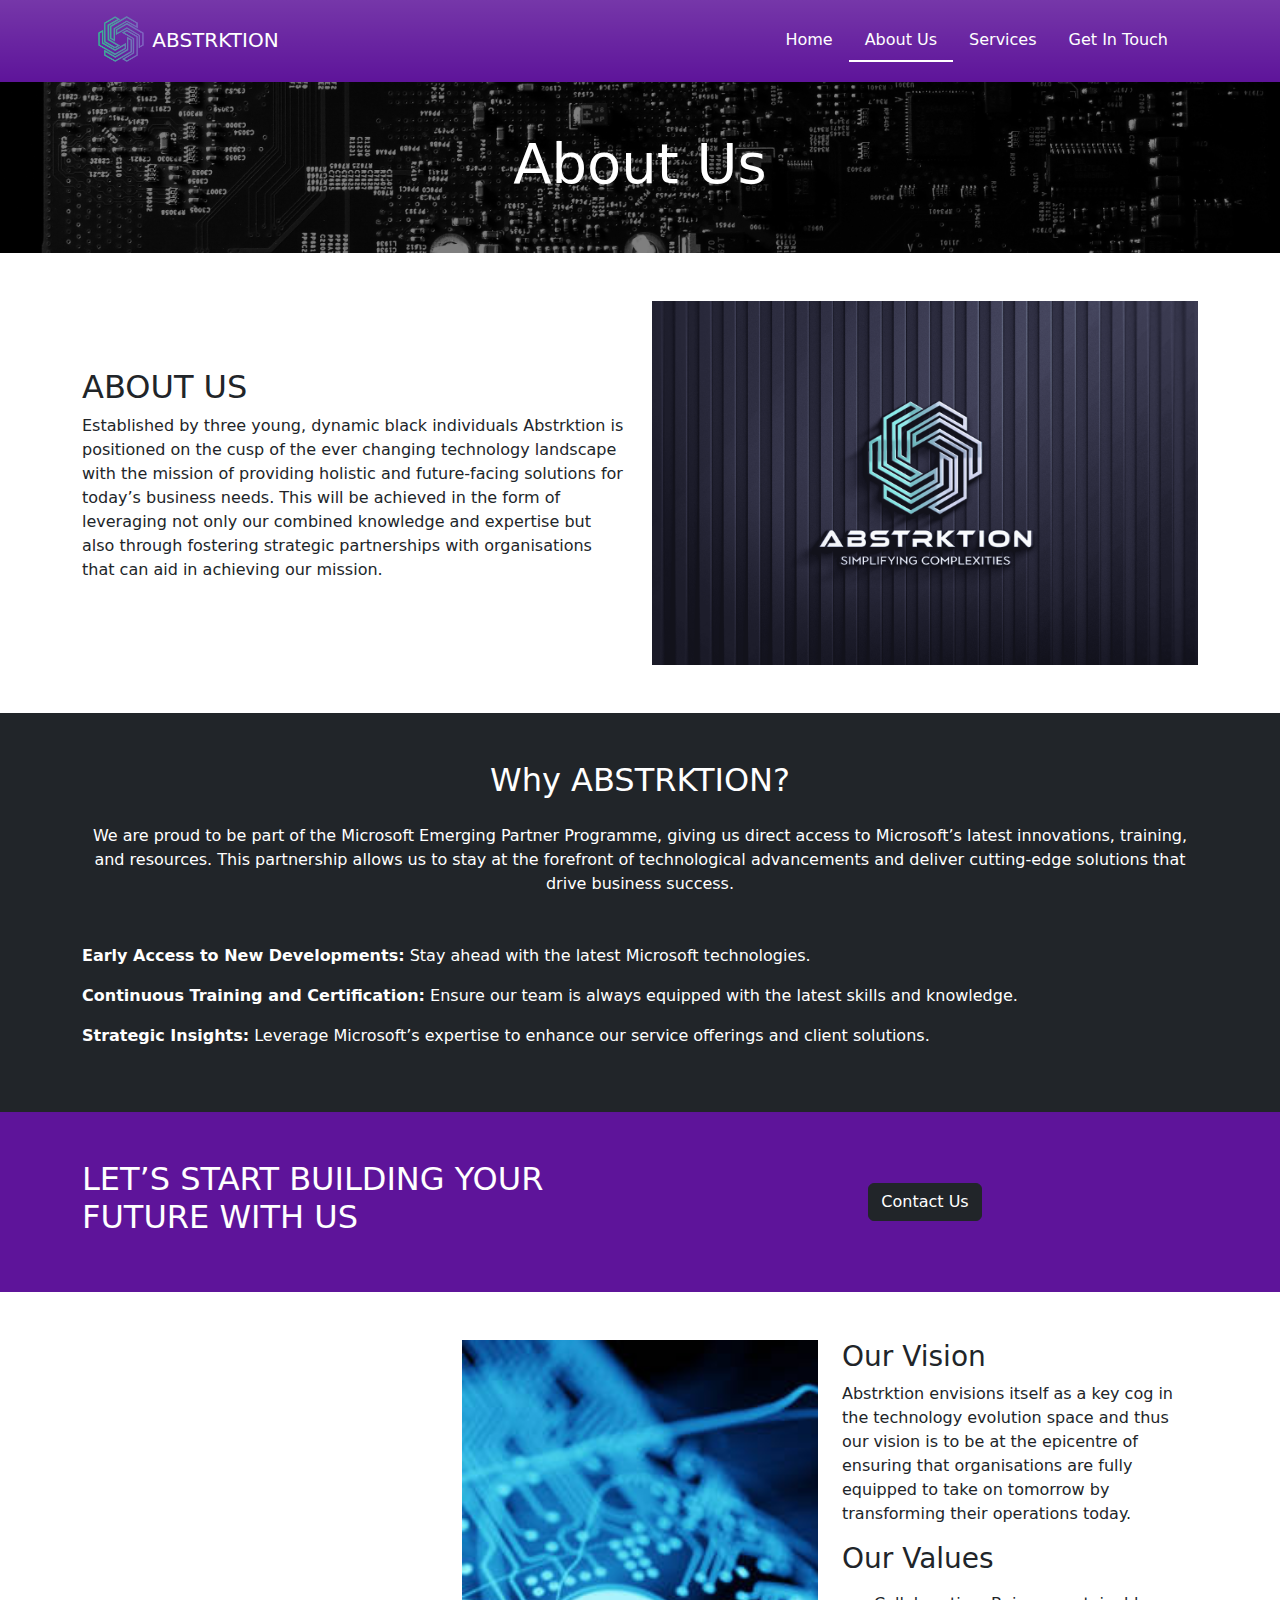
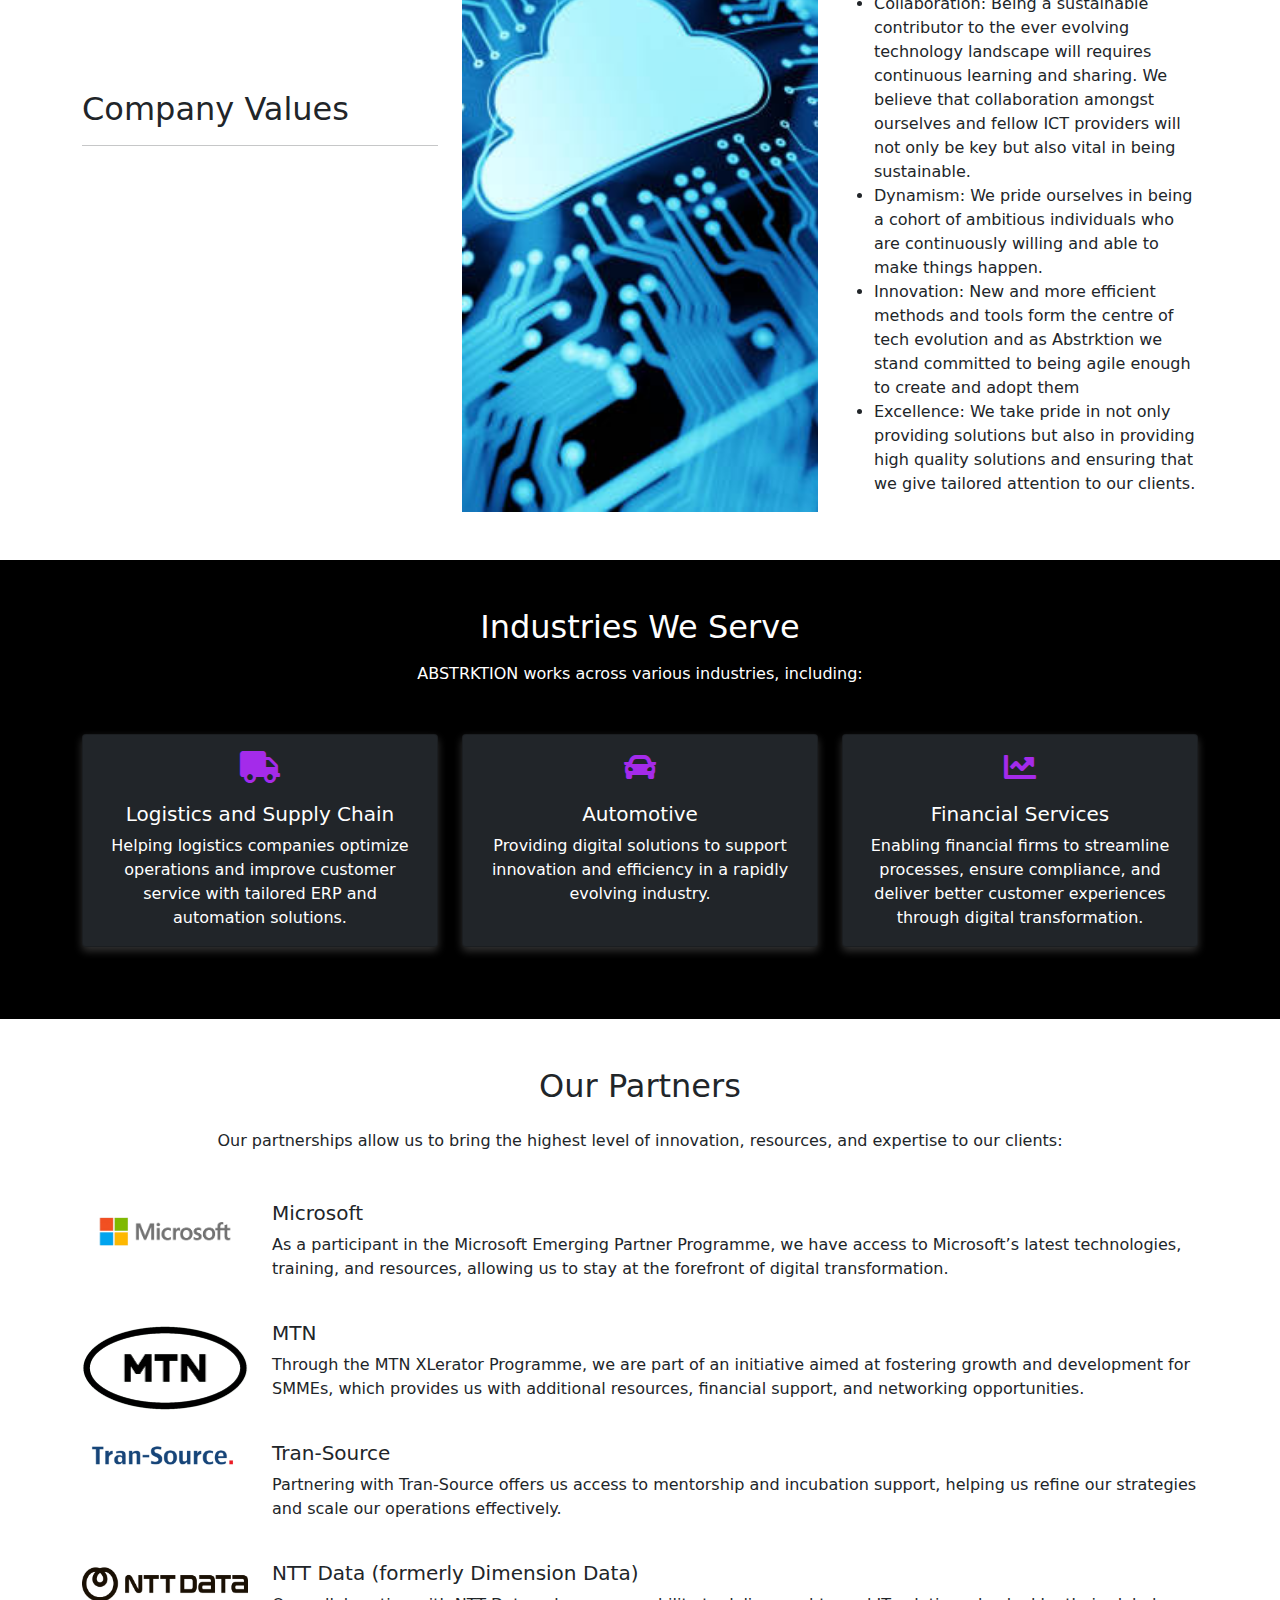
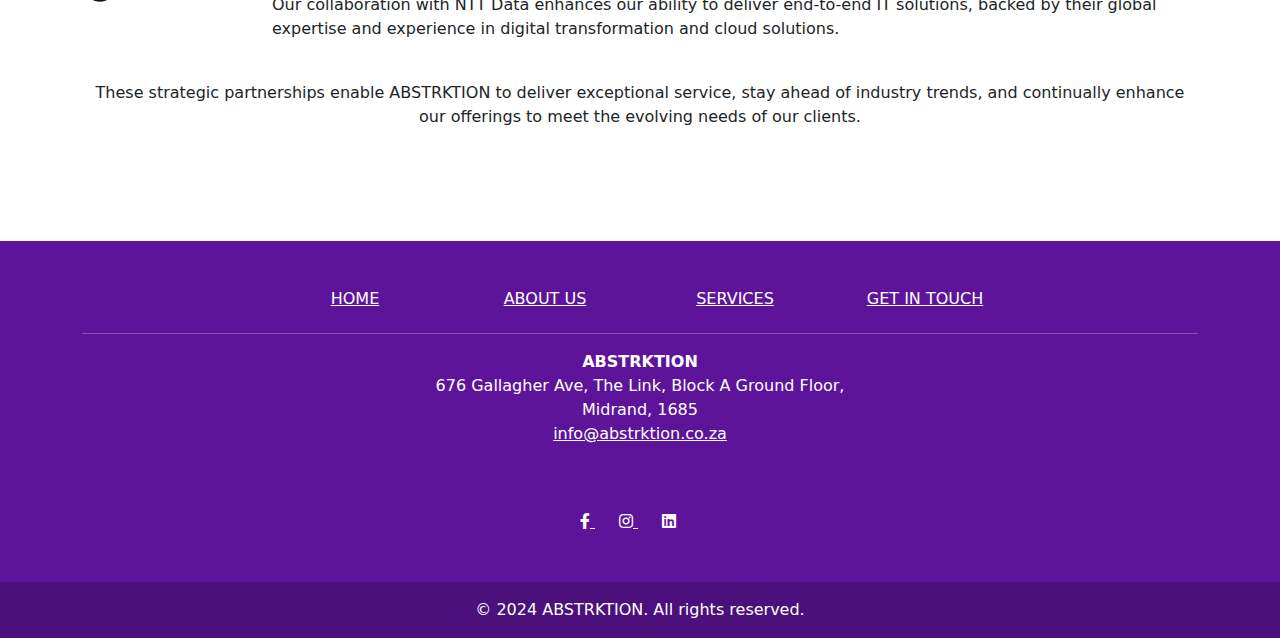
==== about.html @ c09f7421 "Initial push" ====
<!DOCTYPE html>
<html lang="en">
<head>
    <meta charset="UTF-8">
    <meta name="viewport" content="width=device-width, initial-scale=1.0">
    <title>About Us - Abstrktion</title>
    <link href="https://cdn.jsdelivr.net/npm/bootstrap@5.3.3/dist/css/bootstrap.min.css" rel="stylesheet" integrity="sha384-QWTKZyjpPEjISv5WaRU9OFeRpok6YctnYmDr5pNlyT2bRjXh0JMhjY6hW+ALEwIH" crossorigin="anonymous">
    <link rel="stylesheet" href="https://cdnjs.cloudflare.com/ajax/libs/font-awesome/5.15.4/css/all.min.css">
    <style>
        .nav-link.active {
            border-bottom: 2px solid white;
        }
      
    </style>
</head>
<body>
    <nav class="navbar navbar-expand-lg px-lg-5 text-white bg-gradient" style="background-color: #5e149a; color: white;">
        <a class="navbar-brand px-lg-5 text-white" href="index.html" style="padding: 0.5rem 1rem;">
            <img src="images/cropped-ABSTRKTION-1-192x192.png" alt="Logo" style="height: 50px;">
            ABSTRKTION
        </a>
        <button class="navbar-toggler text-white" type="button" data-toggle="collapse" data-target="#navbarNav" aria-controls="navbarNav" aria-expanded="false" aria-label="Toggle navigation">
            <span class="navbar-toggler-icon"></span>
        </button>
        <div class="collapse navbar-collapse px-lg-5" id="navbarNav">
            <ul class="navbar-nav justify-content-center ml-auto" style="margin-left: auto;">
                <li class="nav-item">
                    <a class="nav-link link-secondary text-white" href="index.html" style="padding: 0.5rem 1rem;">Home</a>
                </li>
                <li class="nav-item">
                    <a class="nav-link active link-dark text-white" href="about.html" style="padding: 0.5rem 1rem;">About Us</a>
                </li>
                <li class="nav-item">
                    <a class="nav-link link-dark text-white" href="services.html" style="padding: 0.5rem 1rem;">Services</a>
                </li>
                <li class="nav-item">
                    <a class="nav-link link-dark text-white" href="contact.html" style="padding: 0.5rem 1rem;">Get In Touch</a>
                </li>
            </ul>
        </div>
    </nav>
    <!-- <nav class="navbar navbar-expand-lg px-5" style="background: rgb(255,255,255); background: linear-gradient(180deg, rgba(255,255,255,1) 0%, rgba(94,20,154,0.8855917366946778) 92%);">
        <a class="navbar-brand" href="index.html" style="padding: 0.5rem 1rem;">
            <img src="images/ABSTRKTION-5.png" alt="Logo" style="height: 30px;">
            Abstrktion
        </a>
        <button class="navbar-toggler" type="button" data-toggle="collapse" data-target="#navbarNav" aria-controls="navbarNav" aria-expanded="false" aria-label="Toggle navigation">
            <span class="navbar-toggler-icon"></span>
        </button>
        <div class="collapse navbar-collapse" id="navbarNav">
            <ul class="navbar-nav ml-auto">
                <li class="nav-item">
                    <a class="nav-link" href="index.html" style="padding: 0.5rem 1rem;">Home</a>
                </li>
                <li class="nav-item">
                    <a class="nav-link" href="about.html" style="padding: 0.5rem 1rem;">About Us</a>
                </li>
                <li class="nav-item">
                    <a class="nav-link" href="services.html" style="padding: 0.5rem 1rem;">Services</a>
                </li>
                <li class="nav-item">
                    <a class="nav-link" href="contact.html" style="padding: 0.5rem 1rem;">Get In Touch</a>
                </li>
            </ul>
        </div>
    </nav>-->
    <!--<nav class="navbar navbar-expand-lg" style="background: rgb(255,255,255); background: linear-gradient(180deg, rgba(255,255,255,1) 0%, rgba(94,20,154,0.8855917366946778) 92%);">
        <a class="navbar-brand" href="index.html" style="padding: 0.5rem 1rem;">
            <img src="images/cropped-ABSTRKTION-1-180x180.png" alt="Logo" style="height: 30px;">
            Abstrktion
        </a>
        <button class="navbar-toggler" type="button" data-toggle="collapse" data-target="#navbarNav" aria-controls="navbarNav" aria-expanded="false" aria-label="Toggle navigation">
            <span class="navbar-toggler-icon"></span>
        </button>
        <div class="collapse navbar-collapse" id="navbarNav">
            <ul class="navbar-nav ml-auto" style="margin-left: auto;">
                <li class="nav-item">
                    <a class="nav-link" href="index.html" style="padding: 0.5rem 1rem;">Home</a>
                </li>
                <li class="nav-item">
                    <a class="nav-link" href="about.html" style="padding: 0.5rem 1rem;">About Us</a>
                </li>
                <li class="nav-item">
                    <a class="nav-link" href="services.html" style="padding: 0.5rem 1rem;">Services</a>
                </li>
                <li class="nav-item">
                    <a class="nav-link" href="contact.html" style="padding: 0.5rem 1rem;">Get In Touch</a>
                </li>
            </ul>
        </div>
    </nav>
-->
    <section class="position-relative py-5 text-white" style="background: url('images/pexels-padrinan-3520692.jpg') no-repeat center center; background-size: cover;">
        <div class="position-absolute top-0 start-0 w-100 h-100" style="background-color: rgba(0, 0, 0, 0.5);"></div>
        <div class="container position-relative text-center">
            <h1 class="display-4">About Us</h1>
            <!--<a href="contact.html" class="btn btn-primary mt-3">Get in Touch</a>-->
        </div>
    </section>

    

    <section class="py-5">
        <div class="container">
            <div class="row align-items-center">
                <div class="col-md-6 mb-4 mb-md-0">
                    <h2>ABOUT US</h2>
                    <p>Established by three young, dynamic black individuals Abstrktion is positioned on the cusp of the ever changing technology landscape with the mission of providing holistic and future-facing solutions for today’s business needs. This will be achieved in the form of leveraging not only our combined knowledge and expertise but also through fostering strategic partnerships with organisations that can aid in achieving our mission.</p>
                </div>
                <div class="col-md-6 text-center">
                    <img src="images/ABSTRKTION-3.png" alt="About Us" class="img-fluid">
                </div>
            </div>
        </div>
    </section>
    <section class="bg-dark text-white py-5">
        <div class="container">
            <h2 class="text-center mb-4">Why ABSTRKTION?</h2>
            <p class="text-center mb-5">We are proud to be part of the Microsoft Emerging Partner Programme, giving us direct access to Microsoft’s latest innovations, training, and resources. This partnership allows us to stay at the forefront of technological advancements and deliver cutting-edge solutions that drive business success.</p>
            <ul class="list-unstyled">
                <li class="mb-3"><strong>Early Access to New Developments:</strong> Stay ahead with the latest Microsoft technologies.</li>
                <li class="mb-3"><strong>Continuous Training and Certification:</strong> Ensure our team is always equipped with the latest skills and knowledge.</li>
                <li class="mb-3"><strong>Strategic Insights:</strong> Leverage Microsoft’s expertise to enhance our service offerings and client solutions.</li>
            </ul>
        </div>
    </section>
    <section class="py-5 text-white" style="background-color: #5e149a;">
        <div class="container">
            <div class="row align-items-center">
                <div class="col-md-6 mb-4 mb-md-0">
                    <h2>LET’S START BUILDING YOUR FUTURE WITH US</h2>
                </div>
                <div class="col-md-6 text-center text-md-left">
                    <a href="contact.html" class="btn btn-dark">Contact Us</a>
                </div>
            </div>
        </div>
    </section>
    <section class="py-5">
        <div class="container">
            <div class="row">
                <div class="col-md-4 mb-4 mb-md-0 align-content-center">
                    <h2>Company Values</h2>
                    <hr class="bg-dark">
                </div>
                <div class="col-md-4 mb-4 mb-md-0">
                    <img src="images/istockphoto-966932508-612x612-2.jpg" alt="Our Vision" class="img-fluid h-100" style="object-fit: cover;">
                </div>
                <div class="col-md-4">
                    <h3>Our Vision</h3>
                    <p>Abstrktion envisions itself as a key cog in the technology evolution space and thus our vision is to be at the epicentre of ensuring that organisations are fully equipped to take on tomorrow by transforming their operations today.</p>
                    <h3>Our Values</h3>
                    <p>
                        <ul>
                            <li>Collaboration: Being a sustainable contributor to the ever evolving technology landscape will requires continuous learning and sharing. We believe that collaboration amongst ourselves and fellow ICT providers will not only be key but also vital in being sustainable.</li>
                            <li>Dynamism: We pride ourselves in being a cohort of ambitious individuals who are continuously willing and able to make things happen.</li>
                            <li>Innovation: New and more efficient methods and tools form the centre of tech evolution and as Abstrktion we stand committed to being agile enough to create and adopt them</li>
                            <li>Excellence: We take pride in not only providing solutions but also in providing high quality solutions and ensuring that we give tailored attention to our clients.</li>
                        </ul>
                    </p>
                </div>
            </div>
        </div>
    </section>
    <section class="text-white py-5" style="background-color: #000; color: #fff; padding-top: 3rem; padding-bottom: 3rem;">
        <div class="container text-center">
            <h2 class="mb-3">Industries We Serve</h2>
            <p class="mb-5">ABSTRKTION works across various industries, including:</p>
            <div class="row">
                <div class="col-md-4 mb-4 d-flex">
                    <div class="card bg-dark text-white card-hover" style="background-color: #343a40; color: #fff; border-radius: .25rem; box-shadow: 0 4px 8px rgba(255, 255, 255, 0.2);">
                        <div class="card-body text-center">
                            <i class="fas fa-truck" style="font-size: 2rem; color: #a42bea;"></i>
                            <h5 class="card-title mt-3">Logistics and Supply Chain</h5>
                            <p class="card-text">Helping logistics companies optimize operations and improve customer service with tailored ERP and automation solutions.</p>
                        </div>
                    </div>
                </div>
                <div class="col-md-4 mb-4 d-flex">
                    <div class="card bg-dark text-white card-hover" style="background-color: #343a40; color: #fff; border-radius: .25rem; box-shadow: 0 4px 8px rgba(255, 255, 255, 0.2);">
                        <div class="card-body text-center">
                            <i class="fas fa-car" style="font-size: 2rem; color: #a42bea;"></i>
                            <h5 class="card-title mt-3">Automotive</h5>
                            <p class="card-text">Providing digital solutions to support innovation and efficiency in a rapidly evolving industry.</p>
                        </div>
                    </div>
                </div>
                <div class="col-md-4 mb-4 d-flex">
                    <div class="card bg-dark text-white card-hover" style="background-color: #343a40; color: #fff; border-radius: .25rem; box-shadow: 0 4px 8px rgba(255, 255, 255, 0.2);">
                        <div class="card-body text-center">
                            <i class="fas fa-chart-line" style="font-size: 2rem; color: #a42bea;"></i>
                            <h5 class="card-title mt-3">Financial Services</h5>
                            <p class="card-text">Enabling financial firms to streamline processes, ensure compliance, and deliver better customer experiences through digital transformation.</p>
                        </div>
                    </div>
                </div>
            </div>
        </div>
    </section>
    <section class="py-5" style="background-color: #fff;">
        <div class="container">
            <h2 class="text-center mb-4">Our Partners</h2>
            <p class="text-center mb-5">Our partnerships allow us to bring the highest level of innovation, resources, and expertise to our clients:</p>
            <div class="row mb-4">
                <div class="col-md-2 text-center">
                    <img src="images/8867.Microsoft_5F00_Logo_2D00_for_2D00_screen-1024x376-removebg-preview.png" alt="Microsoft" class="img-fluid">
                </div>
                <div class="col-md-10">
                    <h5>Microsoft</h5>
                    <p>As a participant in the Microsoft Emerging Partner Programme, we have access to Microsoft’s latest technologies, training, and resources, allowing us to stay at the forefront of digital transformation.</p>
                </div>
            </div>
            <div class="row mb-4">
                <div class="col-md-2 text-center">
                    <img src="images/MTN-Logo-removebg-preview.png" alt="MTN" class="img-fluid">
                </div>
                <div class="col-md-10">
                    <h5>MTN</h5>
                    <p>Through the MTN XLerator Programme, we are part of an initiative aimed at fostering growth and development for SMMEs, which provides us with additional resources, financial support, and networking opportunities.</p>
                </div>
            </div>
            <div class="row mb-4">
                <div class="col-md-2 text-center">
                    <img src="images/Tran-Source-Logo-e1725597347786-1024x171-removebg-preview.png" alt="Tran-Source" class="img-fluid">
                </div>
                <div class="col-md-10">
                    <h5>Tran-Source</h5>
                    <p>Partnering with Tran-Source offers us access to mentorship and incubation support, helping us refine our strategies and scale our operations effectively.</p>
                </div>
            </div>
            <div class="row mb-4">
                <div class="col-md-2 text-center">
                    <img src="images/15.-NTT-DATA-1024x289.png" alt="NTT Data" class="img-fluid">
                </div>
                <div class="col-md-10">
                    <h5>NTT Data (formerly Dimension Data)</h5>
                    <p>Our collaboration with NTT Data enhances our ability to deliver end-to-end IT solutions, backed by their global expertise and experience in digital transformation and cloud solutions.</p>
                </div>
            </div>
            <p class="text-center">These strategic partnerships enable ABSTRKTION to deliver exceptional service, stay ahead of industry trends, and continually enhance our offerings to meet the evolving needs of our clients.</p>
        </div>
    </section>

        <footer class="text-center text-white" style="background-color: #5e149a;">
          <div class="container">
            <section class="mt-5">
              <div class="row text-center d-flex justify-content-center pt-5">
                <div class="col-md-2">
                  <h6 class="text-uppercase font-weight-bold">
                    <a href="index.html" class="text-white">Home</a>
                  </h6>
                </div>
                <div class="col-md-2">
                  <h6 class="text-uppercase font-weight-bold">
                    <a href="about.html" class="text-white">About Us</a>
                  </h6>
                </div>
                <div class="col-md-2">
                  <h6 class="text-uppercase font-weight-bold">
                    <a href="services.html" class="text-white">Services</a>
                  </h6>
                </div>
                <div class="col-md-2">
                  <h6 class="text-uppercase font-weight-bold">
                    <a href="contact.html" class="text-white">Get In Touch</a>
                  </h6>
                </div>
              </div>
            </section>
      
            <hr class="my-3 text-white" />
      
            <section class="mb-5">
              <div class="row d-flex justify-content-center">
                <div class="col-lg-8">
                  <address>
                    <strong>ABSTRKTION</strong><br>
                    676 Gallagher Ave, The Link, Block A Ground Floor,<br>
                    Midrand, 1685<br>
                    <a href="mailto:info@abstrktion.co.za" class="text-white">info@abstrktion.co.za</a>
                  </address>
                </div>
              </div>
            </section>
      
            <section class="text-center mb-5">
              <a href="#" class="text-white me-4">
                <i class="fab fa-facebook-f"></i>
                </a>
              <a href="#" class="text-white me-4">
                <i class="fab fa-instagram"></i>
              </a>
              <a href="#" class="text-white me-4">
                <i class="fab fa-linkedin"></i>
              </a>
            
            </section>
          </div>
      
          <div class="text-center p-3" style="background-color: rgba(0, 0, 0, 0.2);">
            &copy; 2024 ABSTRKTION. All rights reserved.
          </div>
        </footer>
    
    
    <script src="https://cdn.jsdelivr.net/npm/bootstrap@5.3.3/dist/js/bootstrap.bundle.min.js" integrity="sha384-YvpcrYf0tY3lHB60NNkmXc5s9fDVZLESaAA55NDzOxhy9GkcIdslK1eN7N6jIeHz" crossorigin="anonymous"></script>
    <script src="https://code.jquery.com/jquery-3.5.1.slim.min.js"></script>
    <script src="https://cdn.jsdelivr.net/npm/@popperjs/core@2.5.4/dist/umd/popper.min.js"></script>
    <script src="https://stackpath.bootstrapcdn.com/bootstrap/4.5.2/js/bootstrap.min.js"></script>
</body>
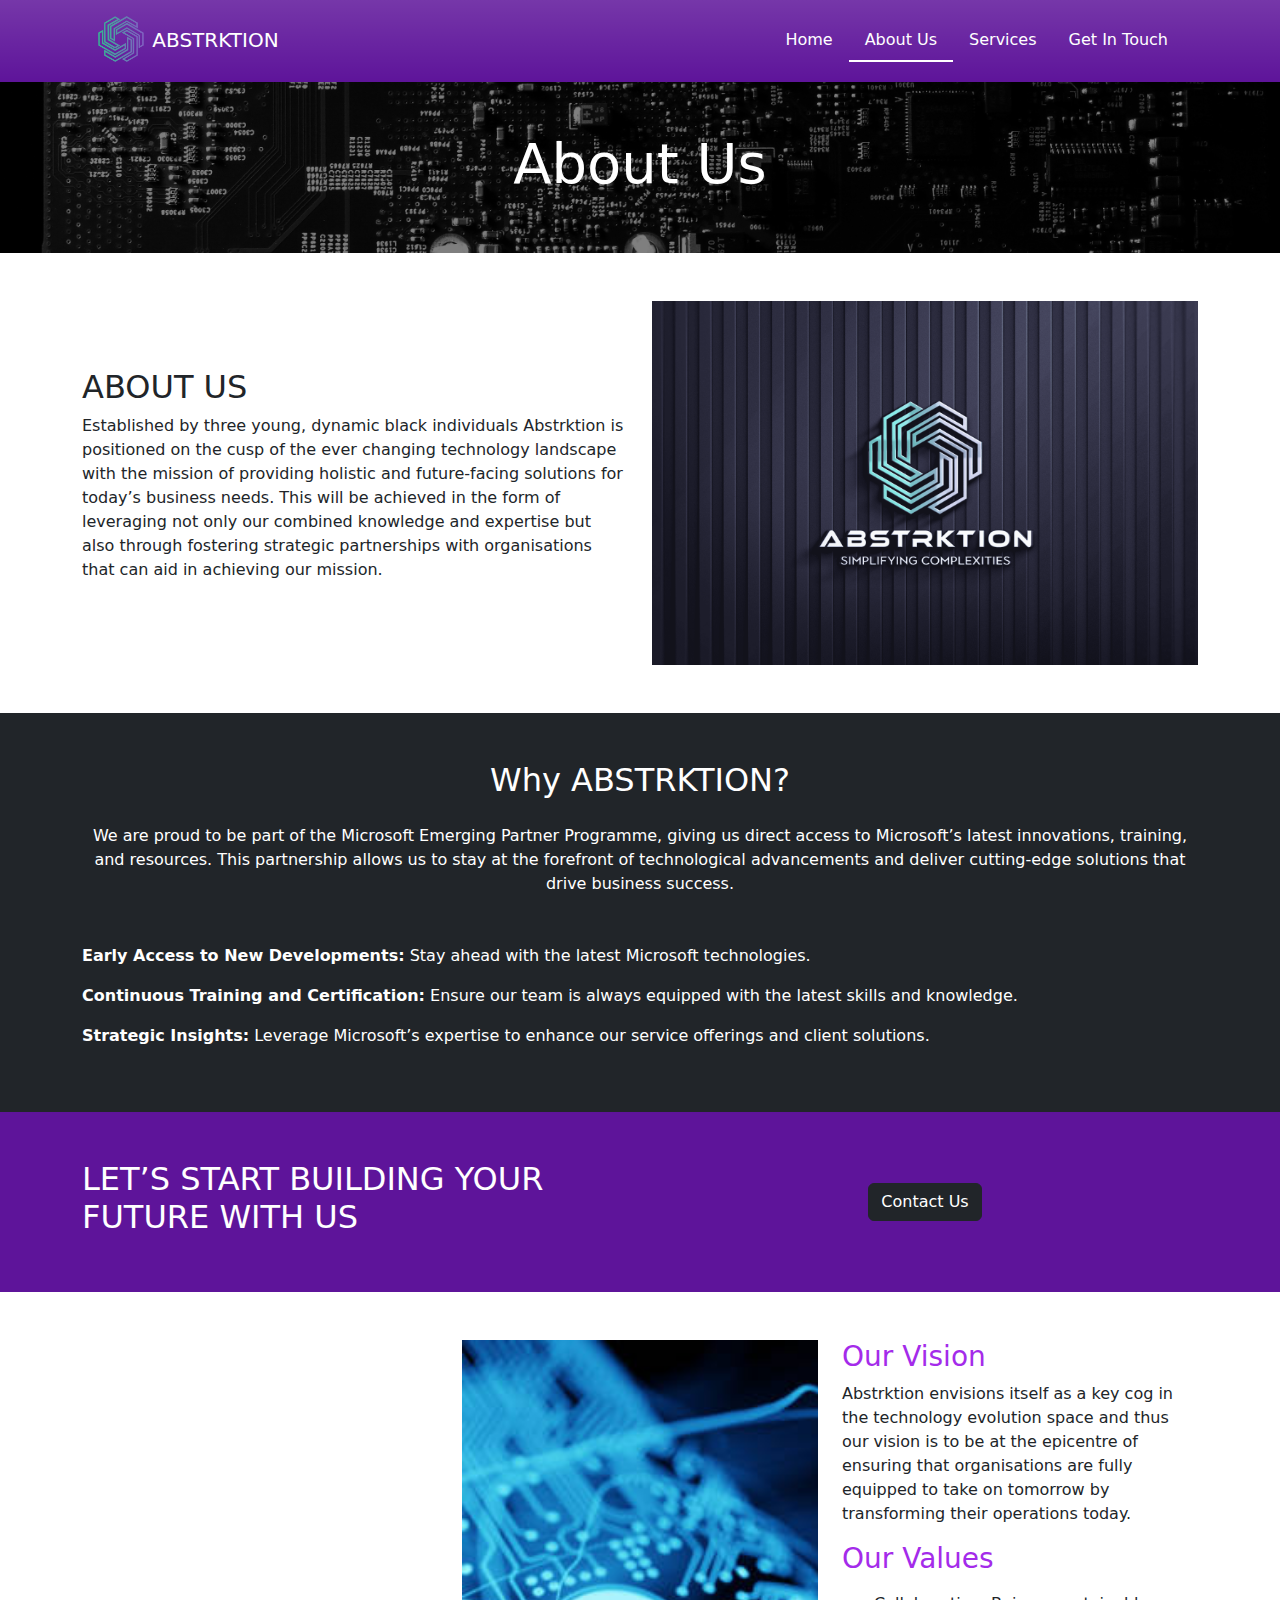
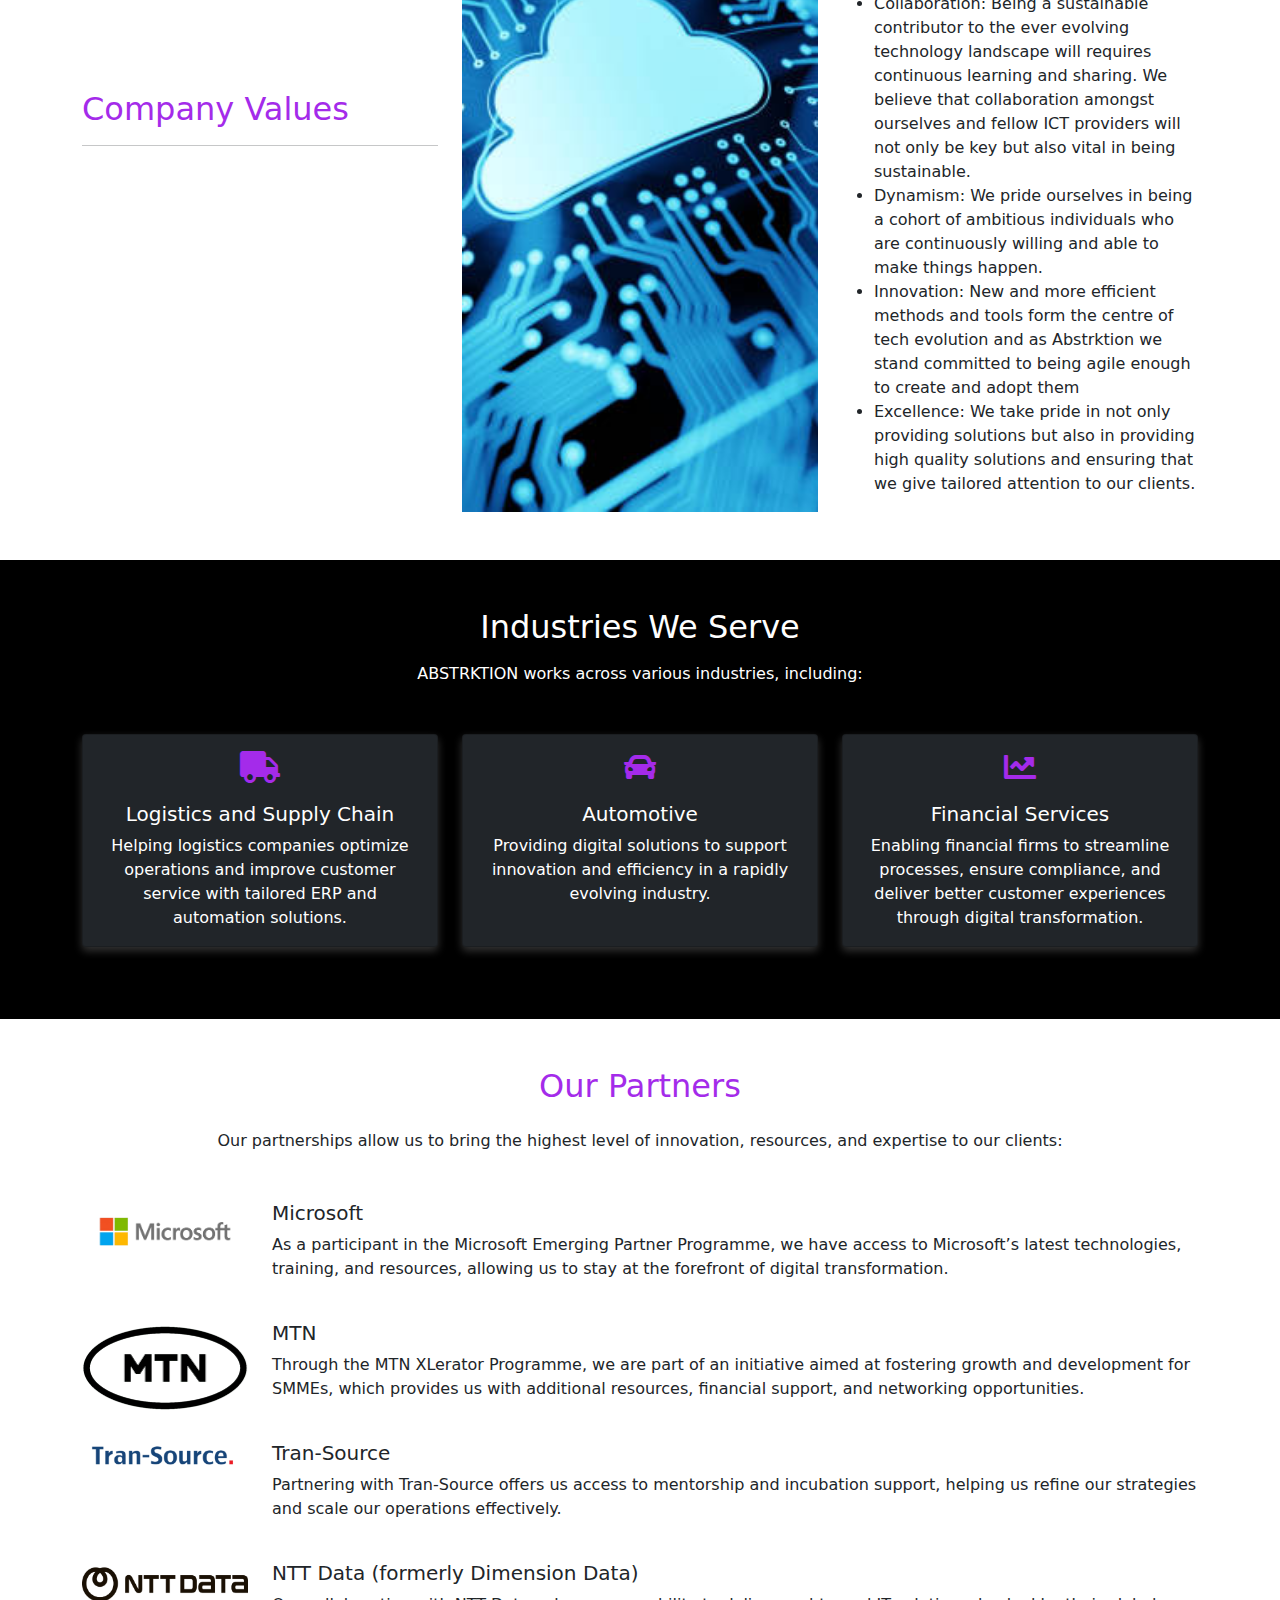
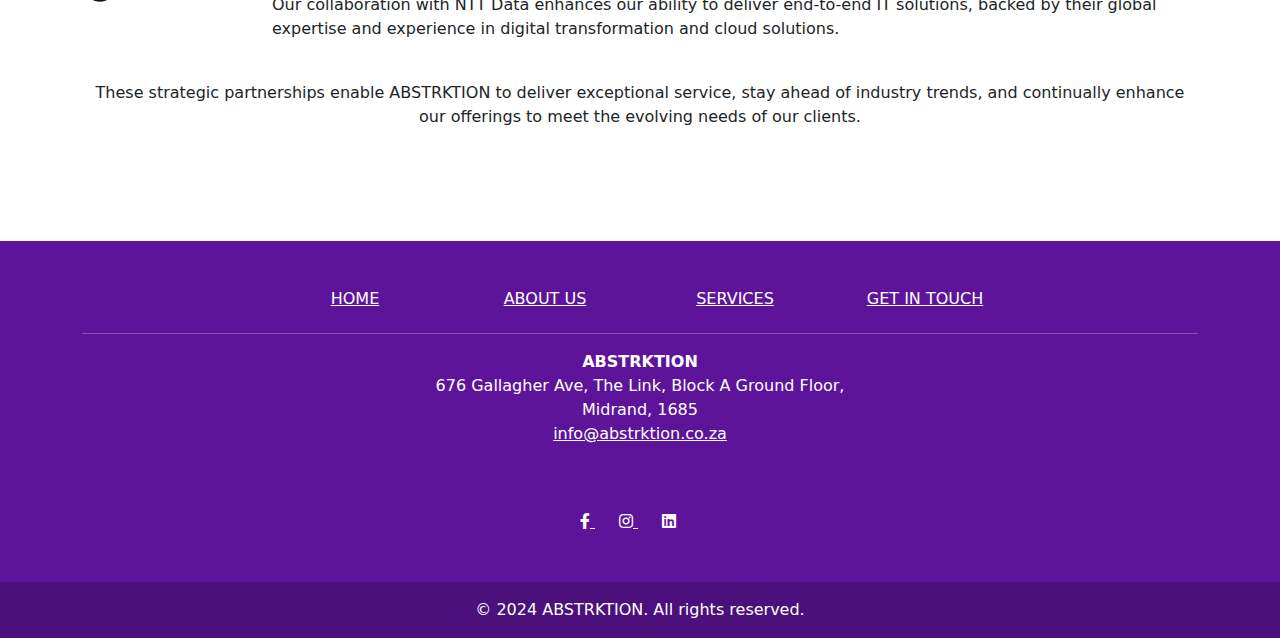
==== commit 754c3fd1: "Fixed/stick navbar" ====
--- a/about.html
+++ b/about.html
@@ -14,7 +14,7 @@
     </style>
 </head>
 <body>
-    <nav class="navbar navbar-expand-lg px-lg-5 text-white bg-gradient" style="background-color: #5e149a; color: white;">
+    <nav class="navbar navbar-expand-lg px-lg-5 text-white bg-gradient sticky-top" style="background-color: #5e149a; color: white;">
         <a class="navbar-brand px-lg-5 text-white" href="index.html" style="padding: 0.5rem 1rem;">
             <img src="images/cropped-ABSTRKTION-1-192x192.png" alt="Logo" style="height: 50px;">
             ABSTRKTION
@@ -140,16 +140,16 @@
         <div class="container">
             <div class="row">
                 <div class="col-md-4 mb-4 mb-md-0 align-content-center">
-                    <h2>Company Values</h2>
+                    <h2 style="color: #A42BEA;">Company Values</h2>
                     <hr class="bg-dark">
                 </div>
                 <div class="col-md-4 mb-4 mb-md-0">
                     <img src="images/istockphoto-966932508-612x612-2.jpg" alt="Our Vision" class="img-fluid h-100" style="object-fit: cover;">
                 </div>
                 <div class="col-md-4">
-                    <h3>Our Vision</h3>
+                    <h3 style="color: #A42BEA;">Our Vision</h3>
                     <p>Abstrktion envisions itself as a key cog in the technology evolution space and thus our vision is to be at the epicentre of ensuring that organisations are fully equipped to take on tomorrow by transforming their operations today.</p>
-                    <h3>Our Values</h3>
+                    <h3 style="color: #A42BEA;">Our Values</h3>
                     <p>
                         <ul>
                             <li>Collaboration: Being a sustainable contributor to the ever evolving technology landscape will requires continuous learning and sharing. We believe that collaboration amongst ourselves and fellow ICT providers will not only be key but also vital in being sustainable.</li>
@@ -199,7 +199,7 @@
     </section>
     <section class="py-5" style="background-color: #fff;">
         <div class="container">
-            <h2 class="text-center mb-4">Our Partners</h2>
+            <h2 class="text-center mb-4" style="color: #A42BEA;">Our Partners</h2>
             <p class="text-center mb-5">Our partnerships allow us to bring the highest level of innovation, resources, and expertise to our clients:</p>
             <div class="row mb-4">
                 <div class="col-md-2 text-center">
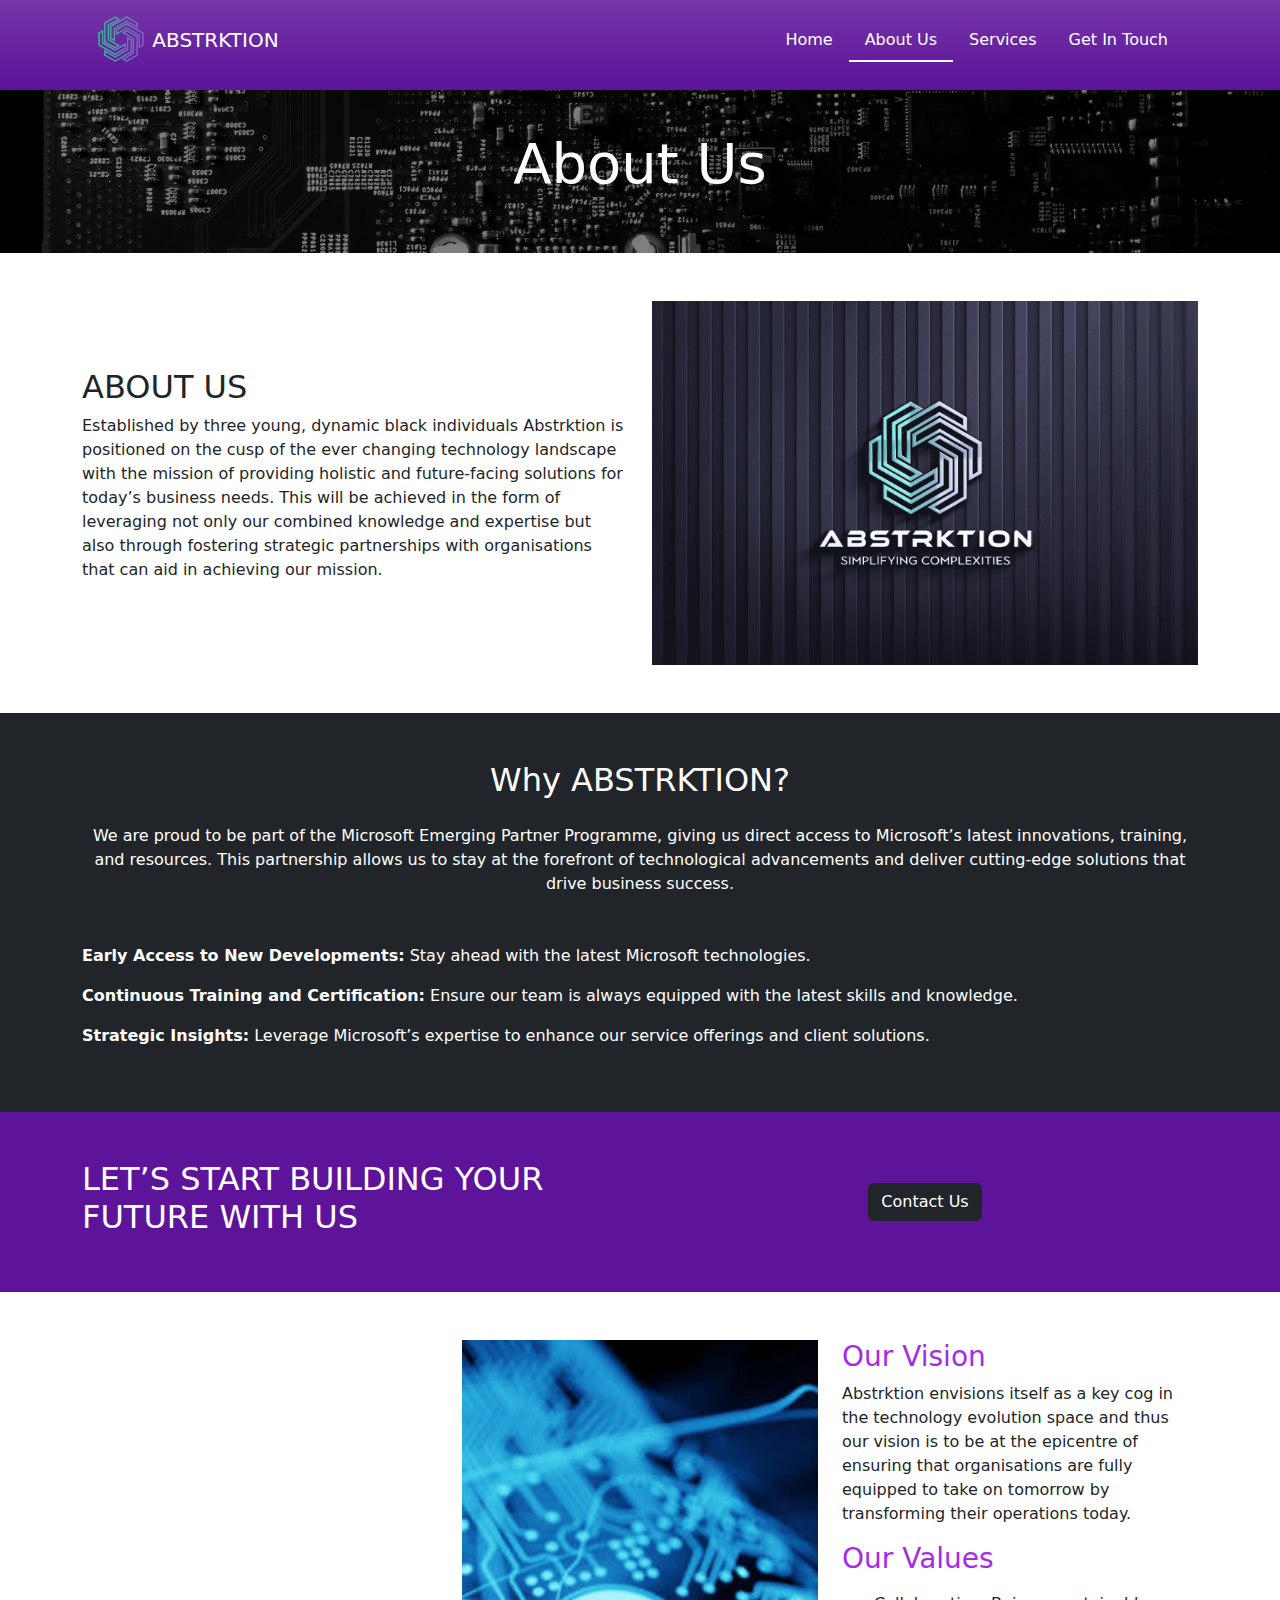
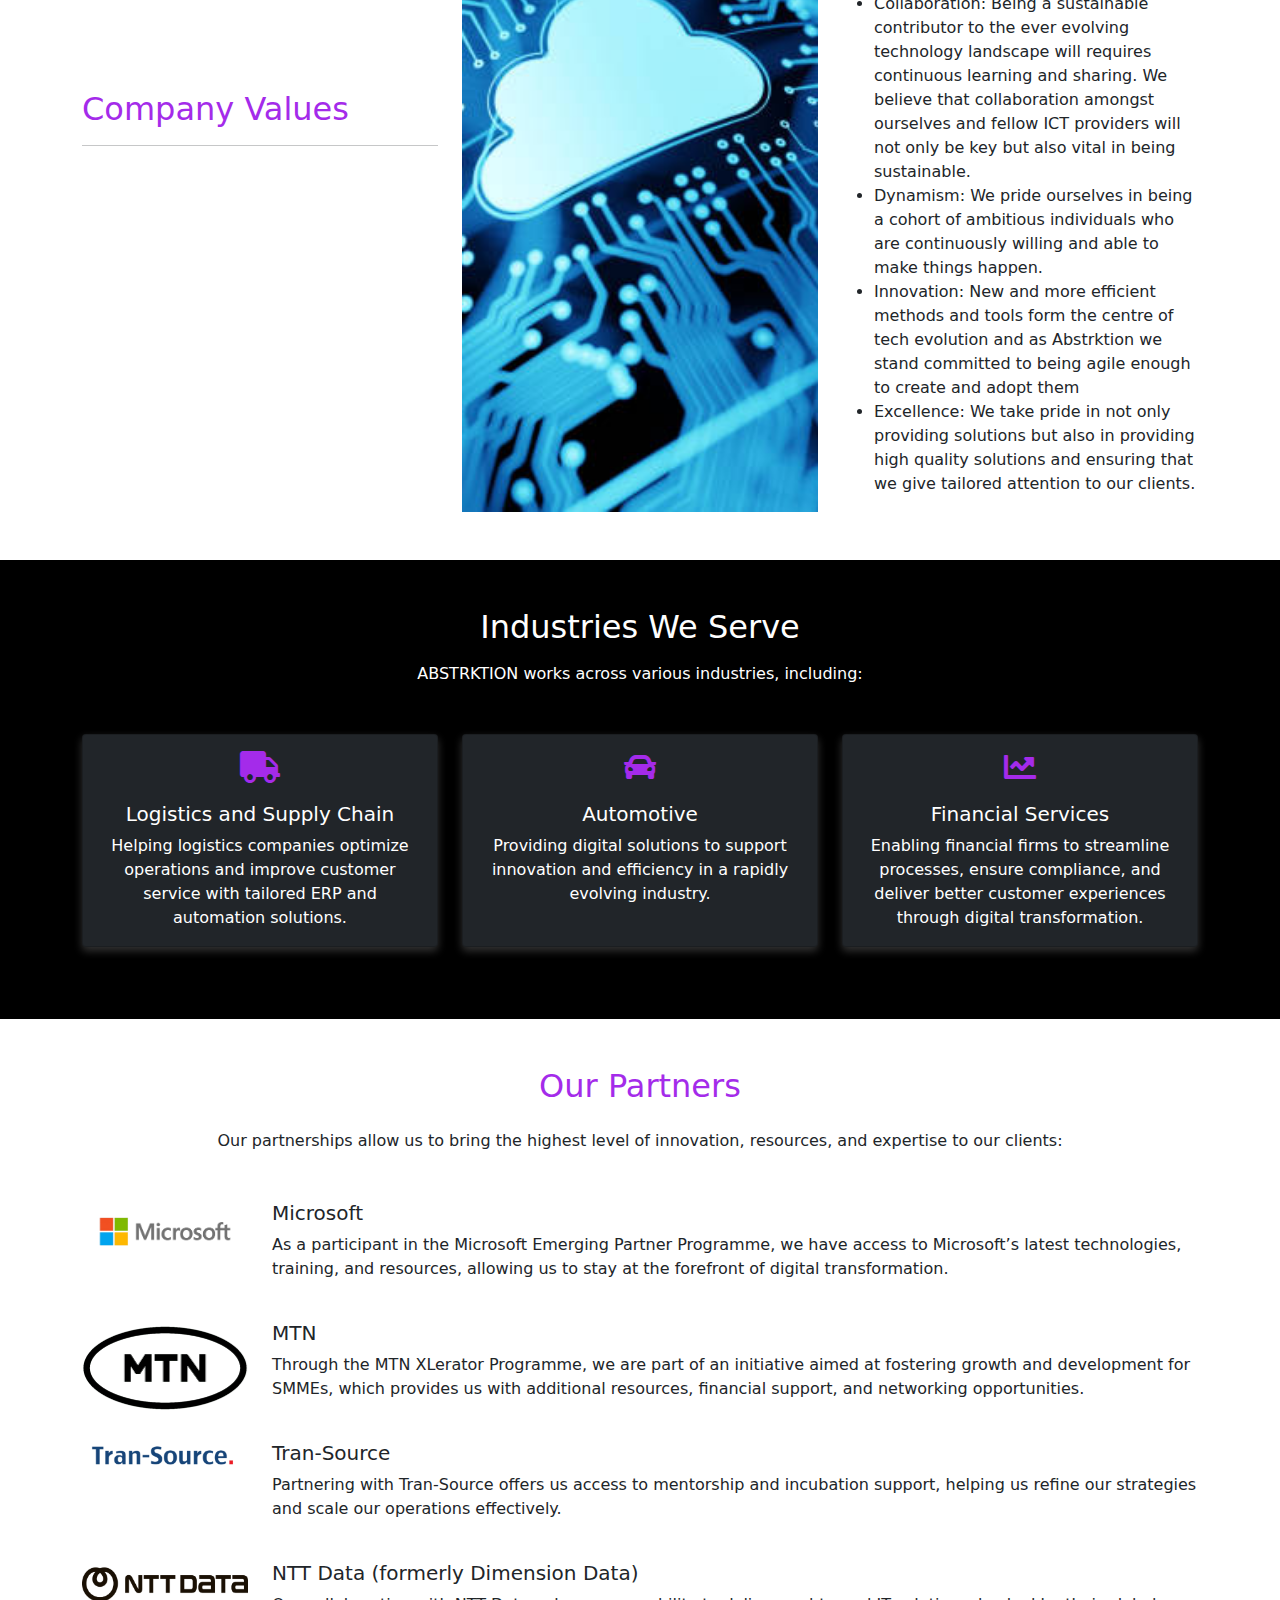
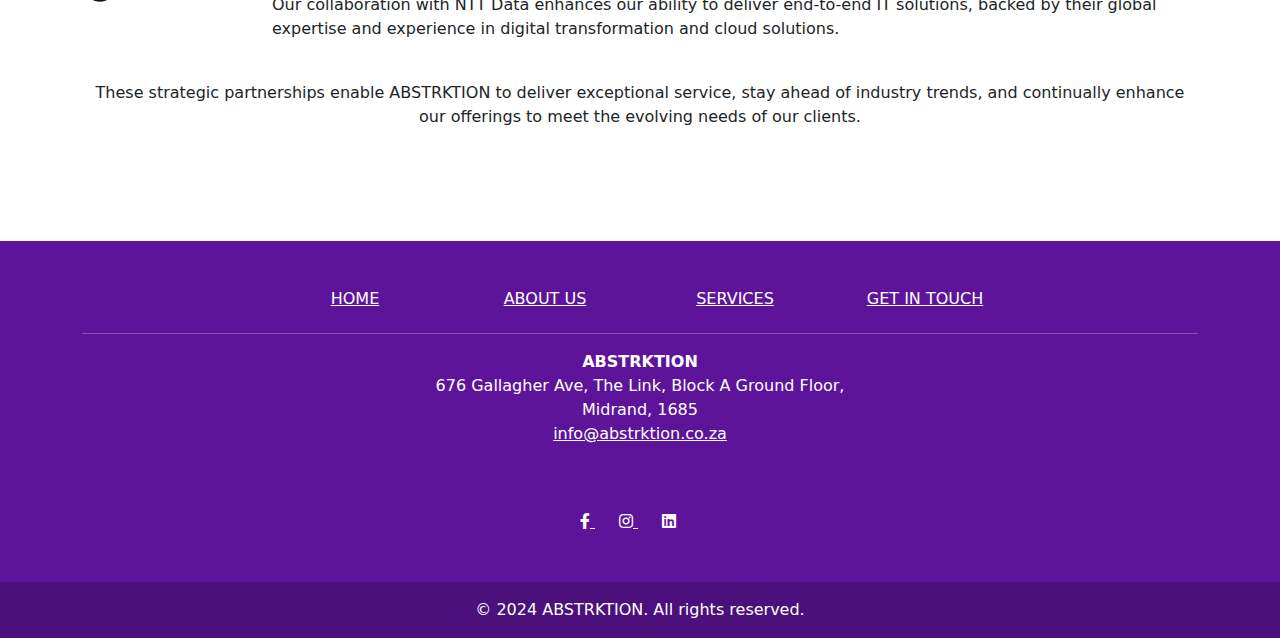
==== commit cc5e21f1: "Reading Progress Bar" ====
--- a/about.html
+++ b/about.html
@@ -6,12 +6,7 @@
     <title>About Us - Abstrktion</title>
     <link href="https://cdn.jsdelivr.net/npm/bootstrap@5.3.3/dist/css/bootstrap.min.css" rel="stylesheet" integrity="sha384-QWTKZyjpPEjISv5WaRU9OFeRpok6YctnYmDr5pNlyT2bRjXh0JMhjY6hW+ALEwIH" crossorigin="anonymous">
     <link rel="stylesheet" href="https://cdnjs.cloudflare.com/ajax/libs/font-awesome/5.15.4/css/all.min.css">
-    <style>
-        .nav-link.active {
-            border-bottom: 2px solid white;
-        }
-      
-    </style>
+    <link href="styles.css" rel="stylesheet">
 </head>
 <body>
     <nav class="navbar navbar-expand-lg px-lg-5 text-white bg-gradient sticky-top" style="background-color: #5e149a; color: white;">
@@ -39,6 +34,9 @@
             </ul>
         </div>
     </nav>
+    <div id="progressBar">
+        <div></div>
+    </div>
     <!-- <nav class="navbar navbar-expand-lg px-5" style="background: rgb(255,255,255); background: linear-gradient(180deg, rgba(255,255,255,1) 0%, rgba(94,20,154,0.8855917366946778) 92%);">
         <a class="navbar-brand" href="index.html" style="padding: 0.5rem 1rem;">
             <img src="images/ABSTRKTION-5.png" alt="Logo" style="height: 30px;">
@@ -307,4 +305,5 @@
     <script src="https://code.jquery.com/jquery-3.5.1.slim.min.js"></script>
     <script src="https://cdn.jsdelivr.net/npm/@popperjs/core@2.5.4/dist/umd/popper.min.js"></script>
     <script src="https://stackpath.bootstrapcdn.com/bootstrap/4.5.2/js/bootstrap.min.js"></script>
+    <script src="script.js"></script>
 </body>--- a/styles.css
+++ b/styles.css
@@ -0,0 +1,17 @@
+.nav-link.active {
+    border-bottom: 2px solid white;
+}
+#progressBar {
+    position: fixed;
+    top: 80px; /* Adjust based on your navbar height */
+    left: 0;
+    width: 100%;
+    height: 10px;
+    background-color: #5e149a;
+    z-index: 1031;
+}
+#progressBar div {
+    height: 100%;
+    background-color: #ffffff;
+    width: 0%;
+}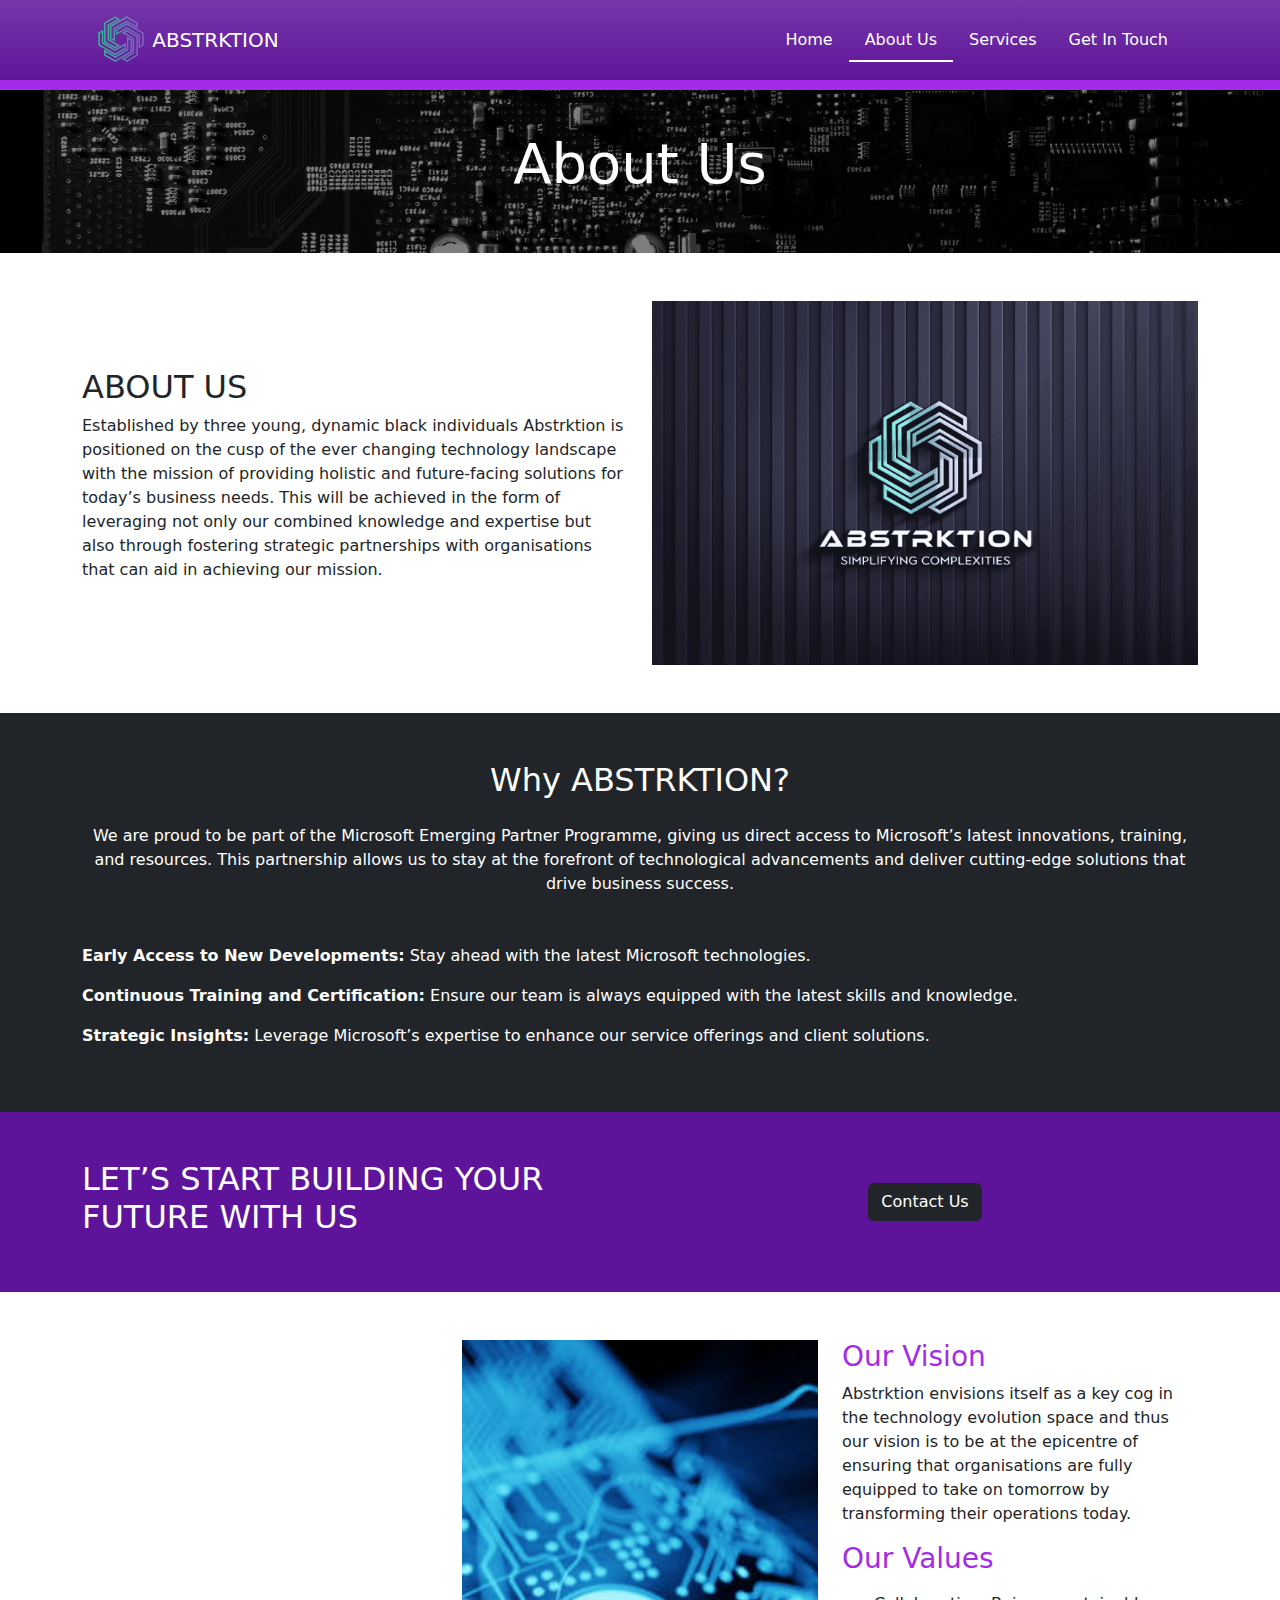
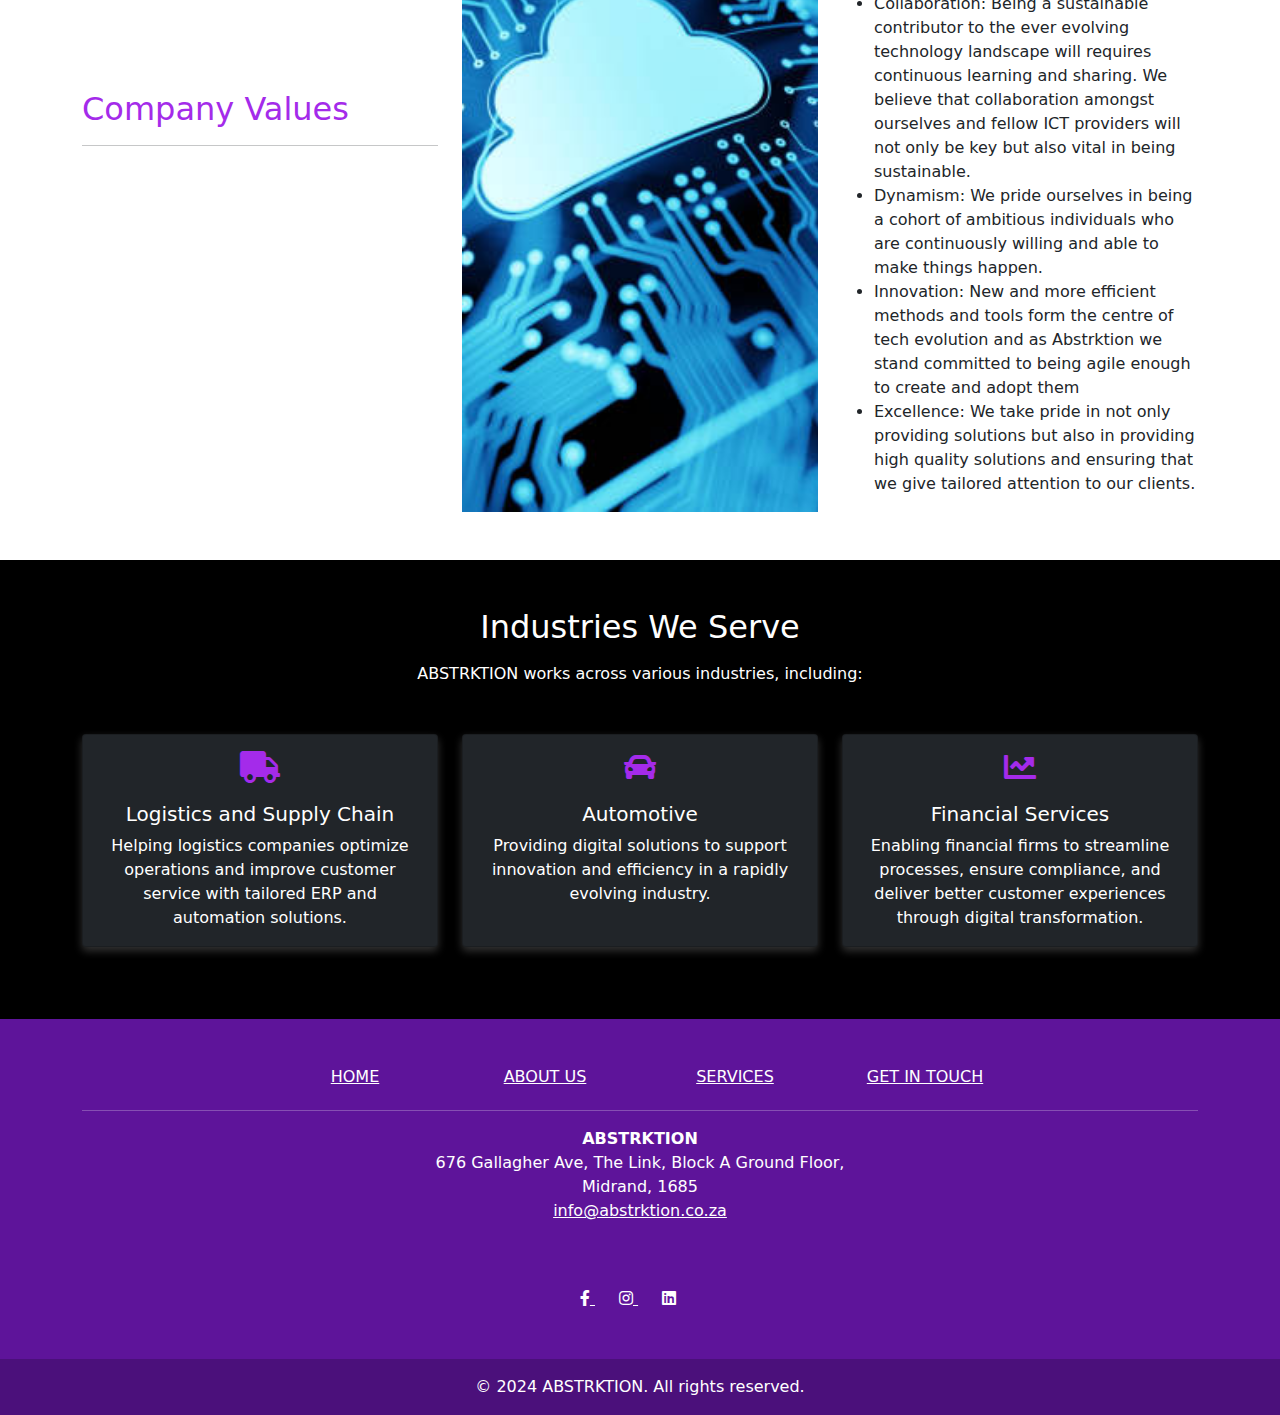
==== commit 0cdbca10: "Removed Partner Sections" ====
--- a/about.html
+++ b/about.html
@@ -3,7 +3,7 @@
 <head>
     <meta charset="UTF-8">
     <meta name="viewport" content="width=device-width, initial-scale=1.0">
-    <title>About Us - Abstrktion</title>
+    <title>About Us - ABSTRKTION</title>
     <link href="https://cdn.jsdelivr.net/npm/bootstrap@5.3.3/dist/css/bootstrap.min.css" rel="stylesheet" integrity="sha384-QWTKZyjpPEjISv5WaRU9OFeRpok6YctnYmDr5pNlyT2bRjXh0JMhjY6hW+ALEwIH" crossorigin="anonymous">
     <link rel="stylesheet" href="https://cdnjs.cloudflare.com/ajax/libs/font-awesome/5.15.4/css/all.min.css">
     <link href="styles.css" rel="stylesheet">
@@ -195,7 +195,7 @@
             </div>
         </div>
     </section>
-    <section class="py-5" style="background-color: #fff;">
+    <!--<section class="py-5" style="background-color: #fff;">
         <div class="container">
             <h2 class="text-center mb-4" style="color: #A42BEA;">Our Partners</h2>
             <p class="text-center mb-5">Our partnerships allow us to bring the highest level of innovation, resources, and expertise to our clients:</p>
@@ -237,11 +237,11 @@
             </div>
             <p class="text-center">These strategic partnerships enable ABSTRKTION to deliver exceptional service, stay ahead of industry trends, and continually enhance our offerings to meet the evolving needs of our clients.</p>
         </div>
-    </section>
+    </section>-->
 
         <footer class="text-center text-white" style="background-color: #5e149a;">
           <div class="container">
-            <section class="mt-5">
+            <section>
               <div class="row text-center d-flex justify-content-center pt-5">
                 <div class="col-md-2">
                   <h6 class="text-uppercase font-weight-bold">
--- a/styles.css
+++ b/styles.css
@@ -7,11 +7,11 @@
     left: 0;
     width: 100%;
     height: 10px;
-    background-color: #5e149a;
+    background-color: #A42BEA;
     z-index: 1031;
 }
 #progressBar div {
     height: 100%;
-    background-color: #ffffff;
+    background-color: #000000;
     width: 0%;
 }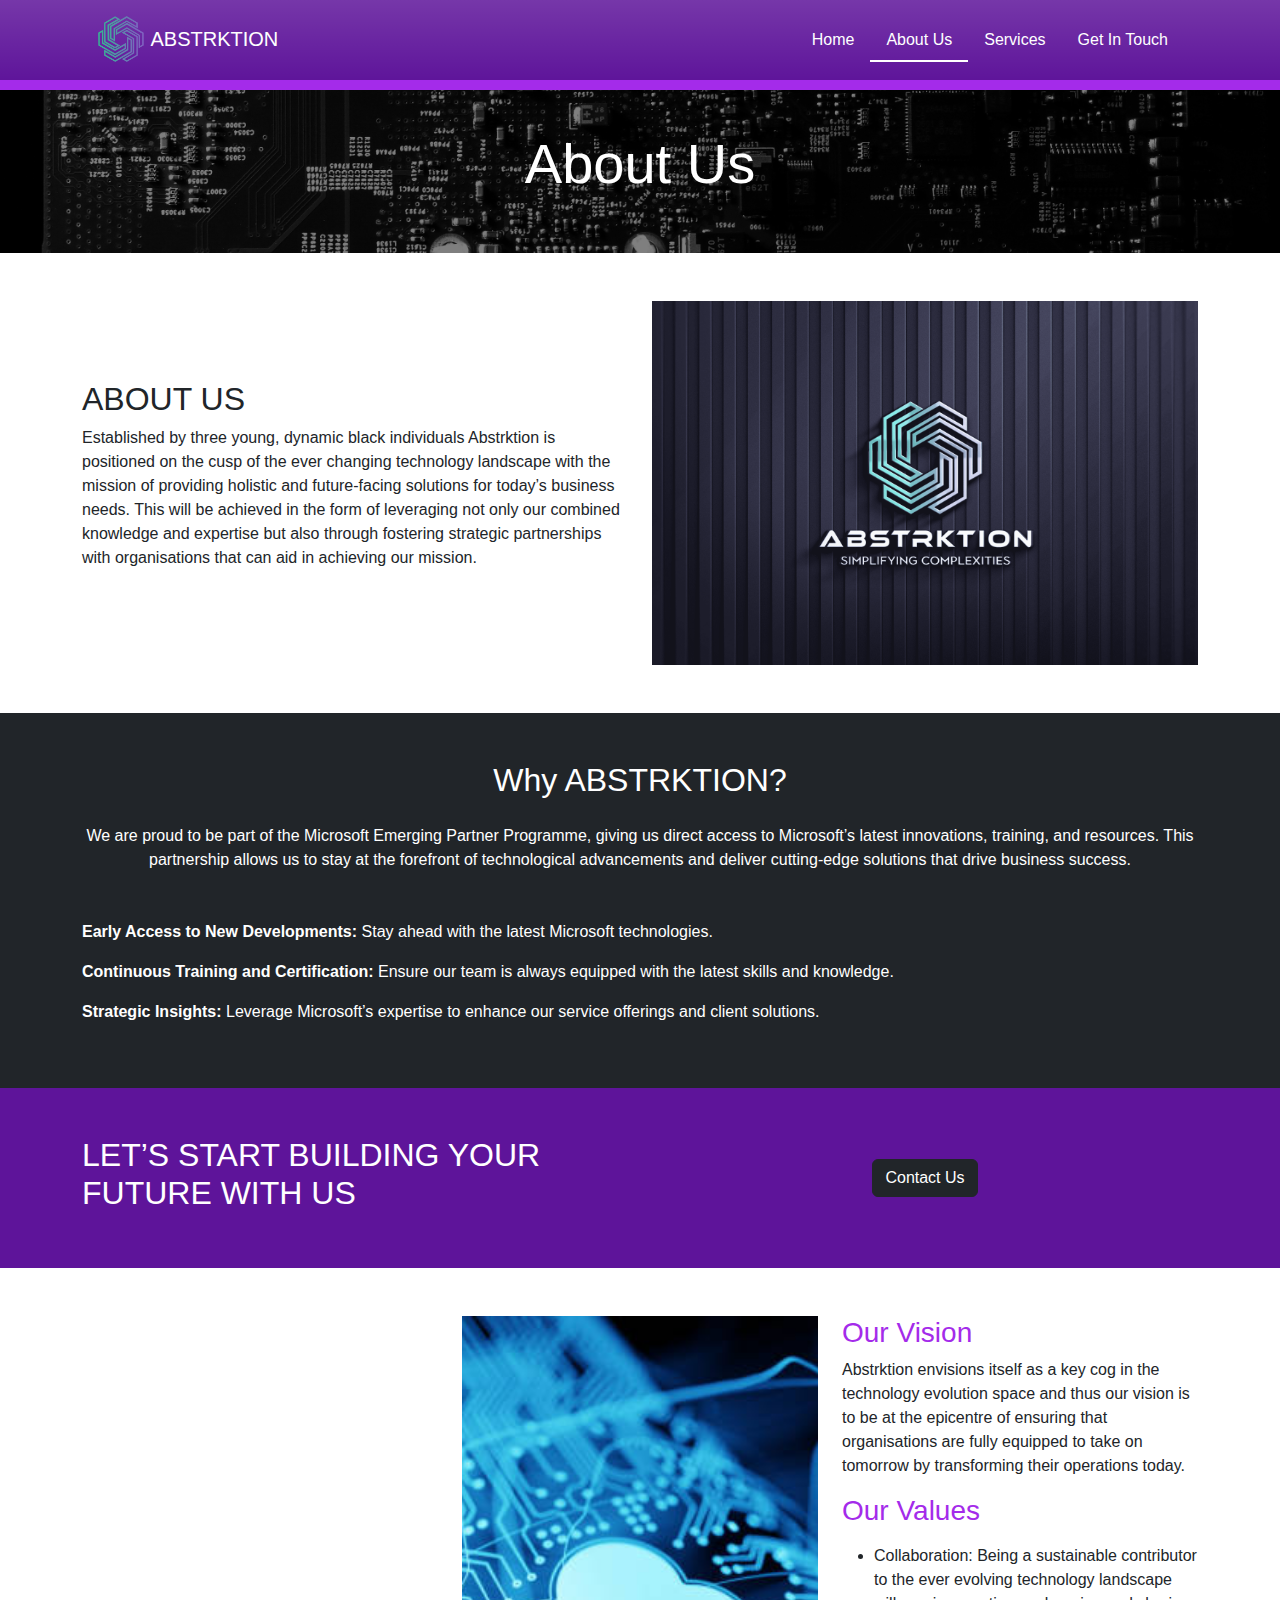
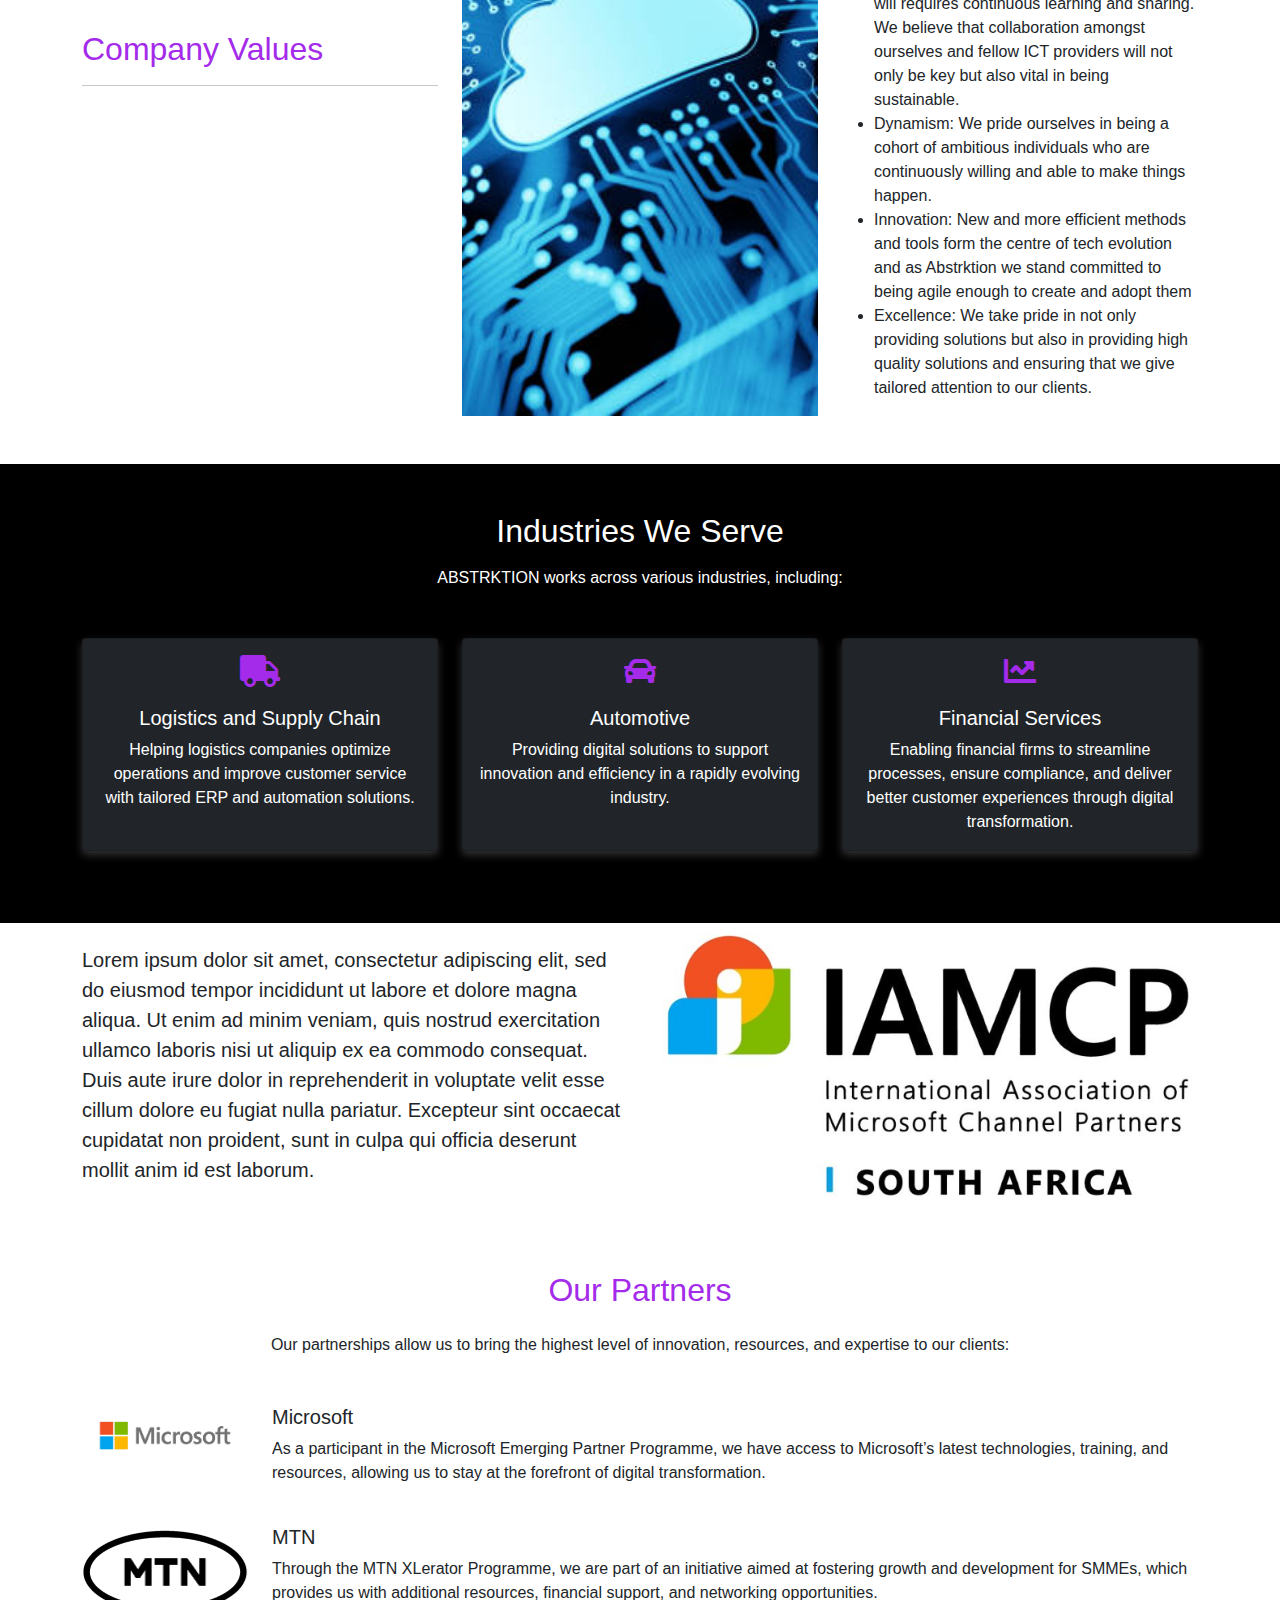
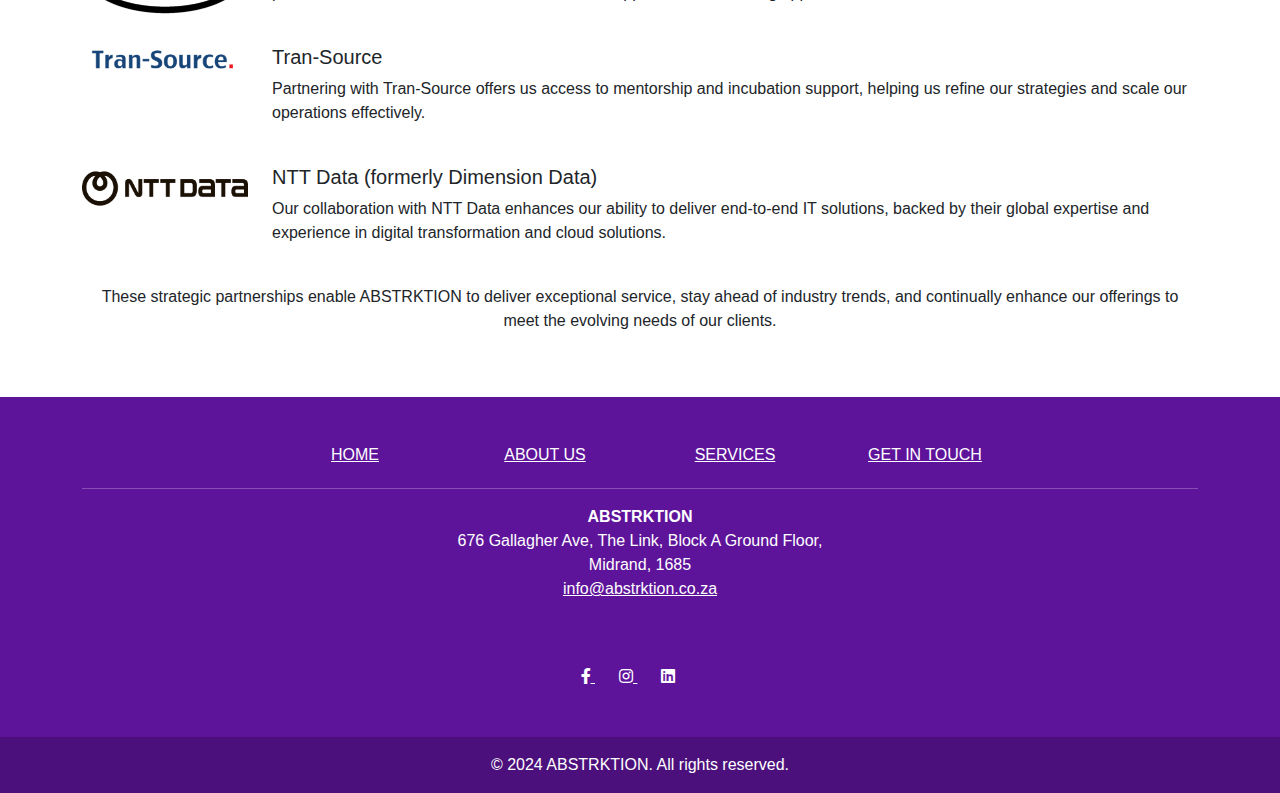
==== commit 0fecd919: "Service pages" ====
--- a/about.html
+++ b/about.html
@@ -7,6 +7,26 @@
     <link href="https://cdn.jsdelivr.net/npm/bootstrap@5.3.3/dist/css/bootstrap.min.css" rel="stylesheet" integrity="sha384-QWTKZyjpPEjISv5WaRU9OFeRpok6YctnYmDr5pNlyT2bRjXh0JMhjY6hW+ALEwIH" crossorigin="anonymous">
     <link rel="stylesheet" href="https://cdnjs.cloudflare.com/ajax/libs/font-awesome/5.15.4/css/all.min.css">
     <link href="styles.css" rel="stylesheet">
+    <link rel="apple-touch-icon-precomposed" sizes="57x57" href="favicon/faapple-touch-icon-57x57.png" />
+    <link rel="apple-touch-icon-precomposed" sizes="114x114" href="favicon/apple-touch-icon-114x114.png" />
+    <link rel="apple-touch-icon-precomposed" sizes="72x72" href="favicon/apple-touch-icon-72x72.png" />
+    <link rel="apple-touch-icon-precomposed" sizes="144x144" href="favicon/apple-touch-icon-144x144.png" />
+    <link rel="apple-touch-icon-precomposed" sizes="60x60" href="favicon/apple-touch-icon-60x60.png" />
+    <link rel="apple-touch-icon-precomposed" sizes="120x120" href="favicon/apple-touch-icon-120x120.png" />
+    <link rel="apple-touch-icon-precomposed" sizes="76x76" href="favicon/apple-touch-icon-76x76.png" />
+    <link rel="apple-touch-icon-precomposed" sizes="152x152" href="favicon/apple-touch-icon-152x152.png" />
+    <link rel="icon" type="image/png" href="favicon/favicon-196x196.png" sizes="196x196" />
+    <link rel="icon" type="image/png" href="favicon/favicon-96x96.png" sizes="96x96" />
+    <link rel="icon" type="image/png" href="favicon/favicon-32x32.png" sizes="32x32" />
+    <link rel="icon" type="image/png" href="favicon/favicon-16x16.png" sizes="16x16" />
+    <link rel="icon" type="image/png" href="favicon/favicon-128.png" sizes="128x128" />
+    <meta name="application-name" content="&nbsp;"/>
+    <meta name="msapplication-TileColor" content="#FFFFFF" />
+    <meta name="msapplication-TileImage" content="favicon/mstile-144x144.png" />
+    <meta name="msapplication-square70x70logo" content="favicon/mstile-70x70.png" />
+    <meta name="msapplication-square150x150logo" content="favicon/mstile-150x150.png" />
+    <meta name="msapplication-wide310x150logo" content="favicon/mstile-310x150.png" />
+    <meta name="msapplication-square310x310logo" content="favicon/mstile-310x310.png" />
 </head>
 <body>
     <nav class="navbar navbar-expand-lg px-lg-5 text-white bg-gradient sticky-top" style="background-color: #5e149a; color: white;">
@@ -195,7 +215,19 @@
             </div>
         </div>
     </section>
-    <!--<section class="py-5" style="background-color: #fff;">
+    <section>
+        <div class="container">
+            <div class="row">
+                <div class="col-md-6 mb-4 mb-md-0 align-content-center">
+                    <p class="lead">Lorem ipsum dolor sit amet, consectetur adipiscing elit, sed do eiusmod tempor incididunt ut labore et dolore magna aliqua. Ut enim ad minim veniam, quis nostrud exercitation ullamco laboris nisi ut aliquip ex ea commodo consequat. Duis aute irure dolor in reprehenderit in voluptate velit esse cillum dolore eu fugiat nulla pariatur. Excepteur sint occaecat cupidatat non proident, sunt in culpa qui officia deserunt mollit anim id est laborum.</p>
+                </div>
+                <div class="col-md-6 mb-4 mb-md-0 align-content-center">
+                    <img src="images/1726502893069-removebg-preview.png" alt="Our Team" class="img-fluid">
+                </div>
+            </div>
+        </div>
+    </section>
+    <section class="py-5" style="background-color: #fff;">
         <div class="container">
             <h2 class="text-center mb-4" style="color: #A42BEA;">Our Partners</h2>
             <p class="text-center mb-5">Our partnerships allow us to bring the highest level of innovation, resources, and expertise to our clients:</p>
@@ -237,7 +269,7 @@
             </div>
             <p class="text-center">These strategic partnerships enable ABSTRKTION to deliver exceptional service, stay ahead of industry trends, and continually enhance our offerings to meet the evolving needs of our clients.</p>
         </div>
-    </section>-->
+    </section>
 
         <footer class="text-center text-white" style="background-color: #5e149a;">
           <div class="container">
--- a/styles.css
+++ b/styles.css
@@ -1,3 +1,6 @@
+*{
+    font-family: 'Trebuchet MS', sans-serif;
+}
 .nav-link.active {
     border-bottom: 2px solid white;
 }
@@ -12,6 +15,103 @@
 }
 #progressBar div {
     height: 100%;
-    background-color: #000000;
+    background-color: #fff;
     width: 0%;
+}
+
+.carousel-item {
+    position: relative;
+  }
+  
+  .carousel-item img {
+    max-height: 400px; 
+    object-fit: cover; 
+    width: 100%;
+  }
+  
+  .carousel-item .overlay {
+    position: absolute;
+    top: 0;
+    left: 0;
+    width: 100%;
+    height: 100%;
+    background-color: rgba(0, 0, 0, 0.856); /* Adjust the color and opacity as needed */
+  }
+  
+  .carousel-caption {
+    /*background-color: rgba(0, 0, 0, 0.5);*/
+    padding: 10px;
+  }
+  .hero-overlay {
+    position: absolute;
+    top: 0;
+    left: 0;
+    width: 100%;
+    height: 100%;
+    background: rgba(0, 0, 0, 0.671);
+}
+.scroll-down {
+    position: absolute;
+    bottom: 20px;
+    left: 50%;
+    transform: translateX(-50%);
+    font-size: 24px;
+    color: white;
+    cursor: pointer;
+}
+/*.secondary-navbar {
+    position: sticky;
+    top: 0;
+    z-index: 1030; /* Ensure it stays above other content 
+} 
+*/
+.service-hero-section {
+    height: 50vh;
+    background-color: #f8f9fa; 
+    overflow: hidden;
+}
+.fade-overlay {
+    position: absolute;
+    top: 0;
+    left: 0;
+    width: 100%;
+    height: 100%;
+    background: linear-gradient(to left, rgba(255, 255, 255, 0.247) 0%, rgba(255, 255, 255, 0.096) 20%);
+    pointer-events: none;
+}
+  .service-hero-section .container {
+    padding-top: 2rem;
+    padding-bottom: 2rem;
+  }
+@media  screen and (max-width: 992px) {
+    #progressBar {
+        top: auto;
+    }
+    .nav-link.active {
+        border-bottom: none;
+    }
+    .carousel-caption {
+        font-size: 14px;
+        padding: 5px;
+    }
+    .carousel-item img {
+    max-height: 200px; /* Adjust the height for smaller screens */
+    }
+    
+}
+
+@media  screen and (max-width: 600px) {
+    #progressBar {
+        top: auto;
+    }
+    .nav-link.active {
+        border-bottom: none;
+    }
+    .carousel-caption {
+        font-size: 14px;
+        padding: 5px;
+    }
+    .carousel-item img {
+    max-height: 200px; /* Adjust the height for smaller screens */
+    }
 }